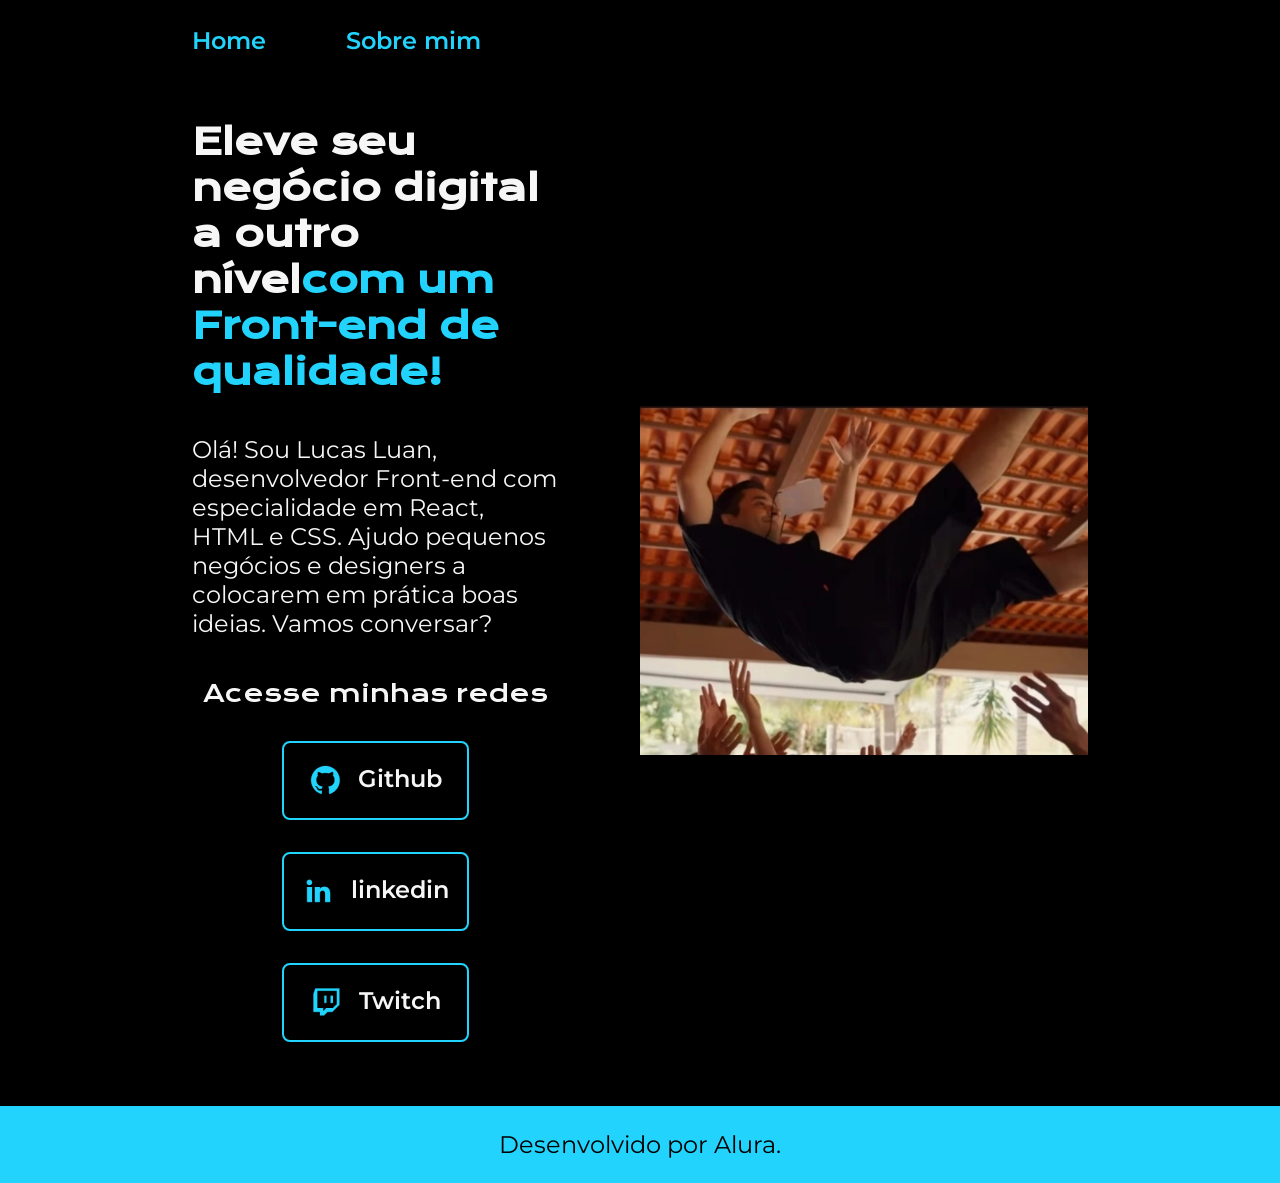
==== index.html @ 02935d72 "Add files via upload" ====
<!DOCTYPE html>
<html lang="pt-br">

<head>
    <meta charset="UTF-8">
    <meta http-equiv="X-UA-Compatible" content="IE=edge">
    <meta name="viewport" content="width=device-width, initial-scale=1.0">
    <title>Portifolio</title>
    <link rel="stylesheet" href="./styles/style.css">
</head>

<body>
    <header class="cabecalho">
        <nav class="cabecalho__menu">
            <a class="cabecalho__menu__link" href="index.html">Home</a>
            <a class="cabecalho__menu__link" href="about.html">Sobre mim</a>
        </nav>
    </header>
    <main class="apresentacao">
        <section class="apresentacao__conteudo">
            <h1 class="apresentacao__conteudo__titulo">Eleve seu negócio digital a outro nível<strong
                    class="titulo-destaque">com um Front-end de qualidade!
                </strong></h1>
            <p class="apresentacao__conteudo__texto">Olá! Sou Lucas Luan, desenvolvedor
                Front-end com especialidade em React, HTML e
                CSS. Ajudo pequenos negócios e designers a
                colocarem em prática boas ideias. Vamos
                conversar?</p>
            <div class="apresentacao__links">
                <h2 class="apresentacao__links__subtitulo">Acesse minhas redes</h2>
                <a class="apresentacao__links__navegacao" href="https://github.com/lucasluankm">
                    <img src="./assets/github.png">
                    Github
                </a>
                <a class="apresentacao__links__navegacao" href="https://www.linkedin.com/in/lucas-luan/">
                    <img src="./assets/linkedin.png">
                    linkedin
                </a>
                <a class="apresentacao__links__navegacao" href="#">
                    <img src="./assets/twitch.png">
                    Twitch
                </a>
            </div>
        </section>
        <img class="apresentacao__imagem" src="./assets/Lucas Luan.jpg" alt="Foto da Joana Santos programando">
    </main>
    <footer class="rodape">
        <p>Desenvolvido por Alura.</p>
    </footer>
</body>

</html>
---- styles/style.css ----
@import url('https://fonts.googleapis.com/css2?family=Krona+One&family=Montserrat:wght@400;600&display=swap');

:root {
    --cor-primaria: #000000;
    --cor-secundaria: #F6F6F6;
    --cor-terciaria: #22D4FD;
    --cor-hover: #272727;

    --fonte-primaria: 'Krona One', sans-serif;
    --fonte-secundaria: 'Montserrat', sans-serif;
}

* {
    margin: 0;
    padding: 0;
}

body {
    box-sizing: border-box;
    background-color: var(--cor-primaria);
    color: var(--cor-secundaria);
}

.cabecalho {
    padding: 2% 0% 0% 15%;
}

.cabecalho__menu {
    display: flex;
    gap: 80px;
}

.cabecalho__menu__link {
    font-family: var(--fonte-secundaria);
    font-size: 1.5rem;
    font-weight: 600;
    color: var(--cor-terciaria);
    text-decoration: none;
}

.apresentacao {
    padding: 5% 15%;
    display: flex;
    align-items: center;
    justify-content: space-between;
    gap: 82px;
}

.apresentacao__conteudo {
    width: 50%;
    display: flex;
    flex-direction: column;
    gap: 40px;
}

.apresentacao__conteudo__titulo {
    font-size: 2.25rem;
    font-family: var(--fonte-primaria);
}

.titulo-destaque {
    color: var(--cor-terciaria);
}

.apresentacao__conteudo__texto {
    font-size: 1.5rem;
    font-family: var(--fonte-secundaria);
}

.apresentacao__links {
    display: flex;
    flex-direction: column;
    justify-content: space-between;
    align-items: center;
    gap: 32px;
}

.apresentacao__links__subtitulo {
    font-family: var(--fonte-primaria);
    font-weight: 400;
    font-size: 1.5rem;
}

.apresentacao__links__navegacao {
    display: flex;
    justify-content: center;
    gap: 16px;
    border: 2px solid var(--cor-terciaria);
    width: 50%;
    text-align: center;
    border-radius: 8px;
    font-size: 1.5rem;
    font-weight: 600;
    padding: 21.5px 0;
    text-decoration: none;
    color: var(--cor-secundaria);
    font-family: var(--fonte-secundaria);
}

.apresentacao__links__link:hover {
    background-color: var(--cor-hover);
}

.apresentacao__imagem {
    width: 50%;
}

.rodape {
    color: var(--cor-primaria);
    background-color: var(--cor-terciaria);
    padding: 24px;
    text-align: center;
    font-family: var(--fonte-secundaria);
    font-size: 1.5rem;
    font-weight: 400;
}

@media(max-width: 1200px) {
    .cabecalho {
        padding: 10%;
    }

    .cabecalho__menu {
        justify-content: center;
    }

    .apresentacao {
        flex-direction: column-reverse;
        padding: 5%
    }

    .apresentacao__conteudo {
        width: auto;
    }

}
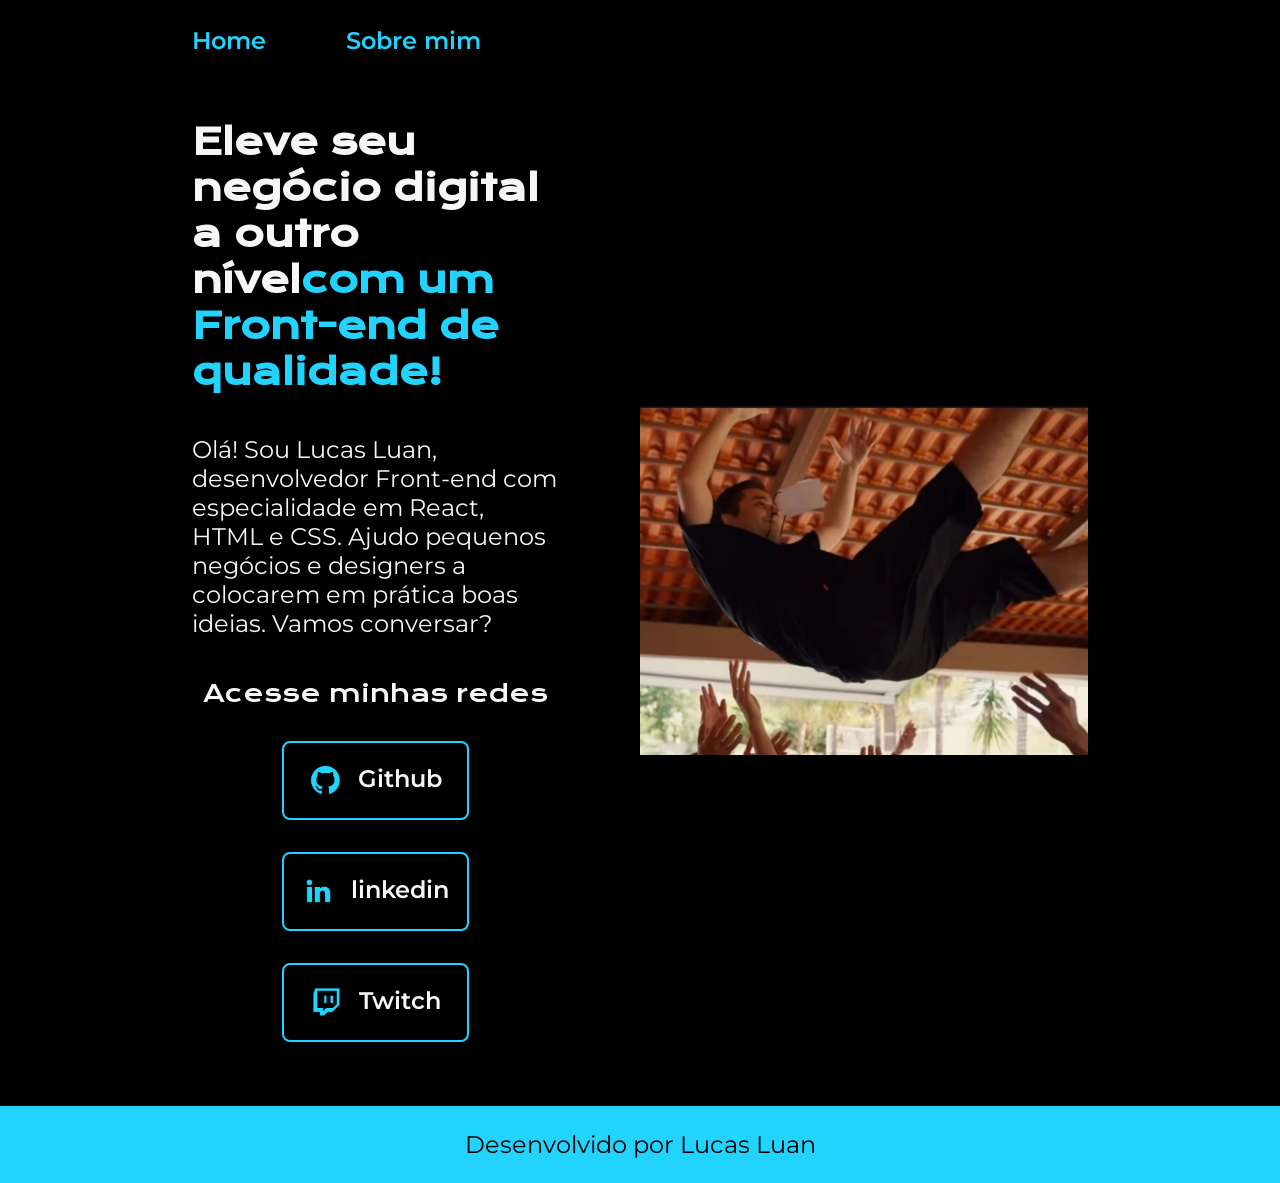
==== commit 832d81ff: "Update footer text to credit Lucas Luan" ====
--- a/index.html
+++ b/index.html
@@ -45,8 +45,8 @@
         <img class="apresentacao__imagem" src="./assets/Lucas Luan.jpg" alt="Foto da Joana Santos programando">
     </main>
     <footer class="rodape">
-        <p>Desenvolvido por Alura.</p>
+        <p>Desenvolvido por Lucas Luan</p>
     </footer>
 </body>
 
-</html>+</html>
